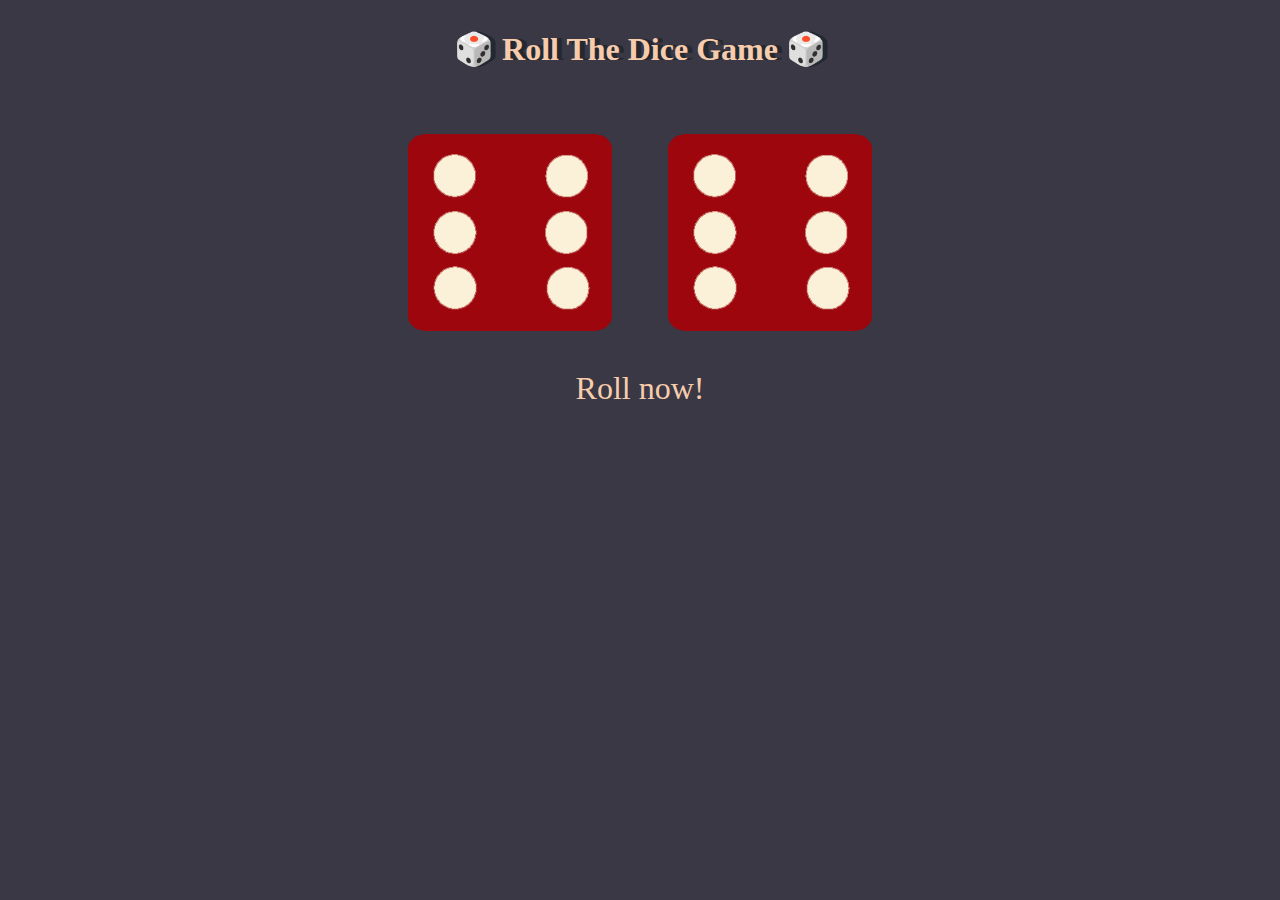
==== index.html @ 5caa9f0d "Rename dicee.html to index.html" ====
<!DOCTYPE html>
<html lang="en">
<head>
  <meta charset="UTF-8">
  <meta http-equiv="X-UA-Compatible" content="IE=edge">
  <meta name="viewport" content="width=device-width, initial-scale=1.0">
  <title>Roll The Dice Game</title>
  <link rel="stylesheet" href="styles.css"/>
</head>
<body>
  <div class="container">
    <h1>&#127922; Roll The Dice Game &#127922;</h1>
    <h2></h2>

    <div class="dice">
      <p>Player One</p>
      <img class="img1" src="images/dice6.png">
    </div>

    <div class="dice">
      <p>Player Two</p>
      <img class="img2" src="images/dice6.png">
    </div>

    <div>
      <button class="btn" onclick="rollDice()">Roll now!</button>
    </div>

  </div>

<script src="index.js" charset="utf-8"></script>
</body>
</html>
---- styles.css ----
.container {
  width: 70%;
  margin: auto;
  text-align: center;
}

.dice {
  text-align: center;
  display: inline-block;

}

body {
  background-color: #3A3845;
}

h1 {
  margin: 30px;
  font-family: 'Lobster', cursive;
  text-shadow: 5px 0 #232931;
  font-size: 2rem;
  color: #F7CCAC;
}

h2 {
  margin: 30px;
  font-family: 'Lobster', cursive;
  text-shadow: 5px 0 #232931;
  font-size: 7rem;
  color: #F7CCAC;
}

p {
  font-size: 2rem;
  color: #F7CCAC;
  font-family: 'Indie Flower', cursive;
}

img {
  width: 80%;
}

footer {
  margin-top: 5%;
  color: #F7CCAC;
  text-align: center;
  font-family: 'Indie Flower', cursive;
}

.btn {
  margin-top: 30px;
  font-family: 'Lobster', cursive;
  font-size: 2rem;
  background-color: Transparent;
  border: none;
  color: #F7CCAC;
}

.btn:hover {
  color: #FAC213;
}
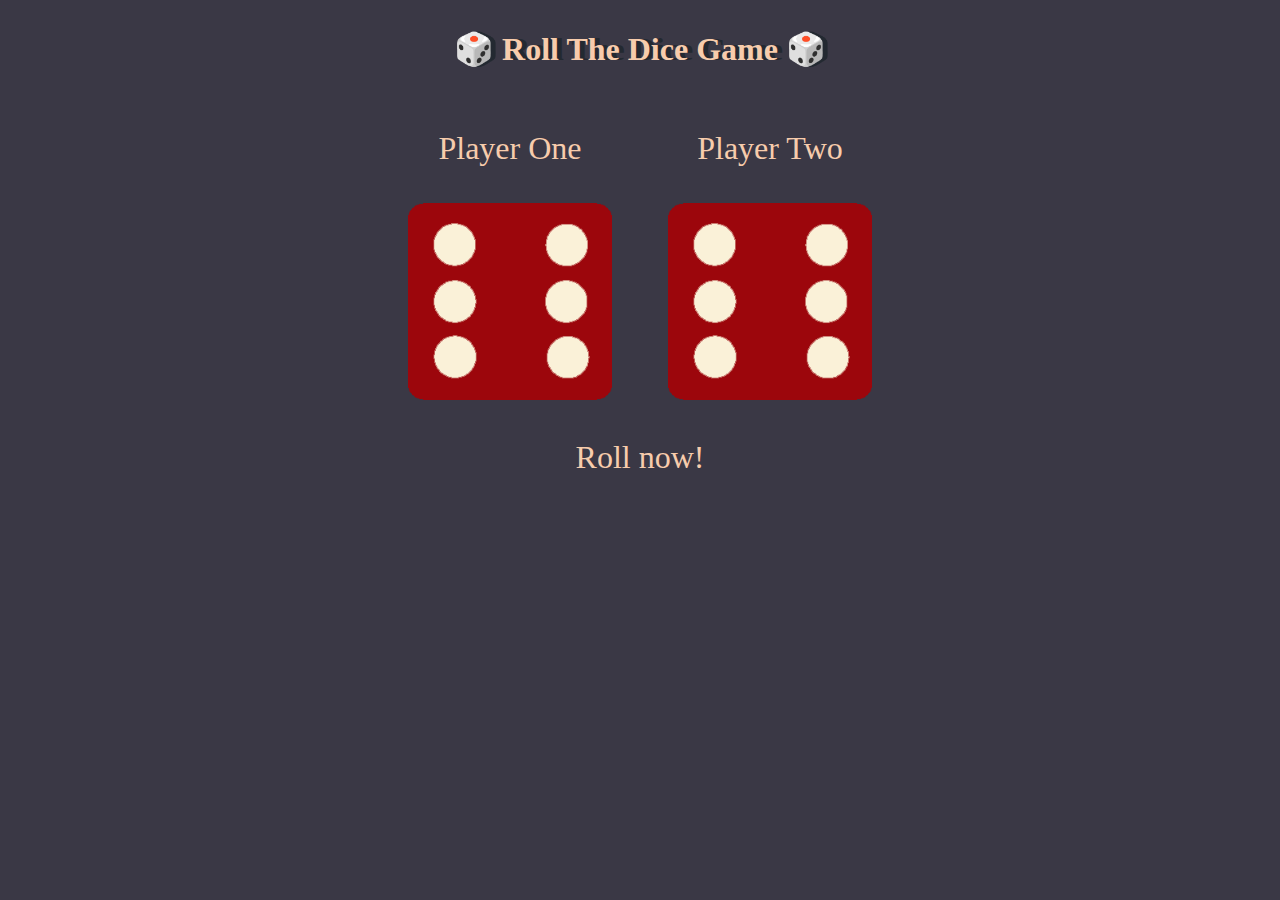
==== commit a7272232: "update js script name" ====
--- a/index.html
+++ b/index.html
@@ -28,6 +28,6 @@
 
   </div>
 
-<script src="index.js" charset="utf-8"></script>
+<script src="script.js" charset="utf-8"></script>
 </body>
 </html>
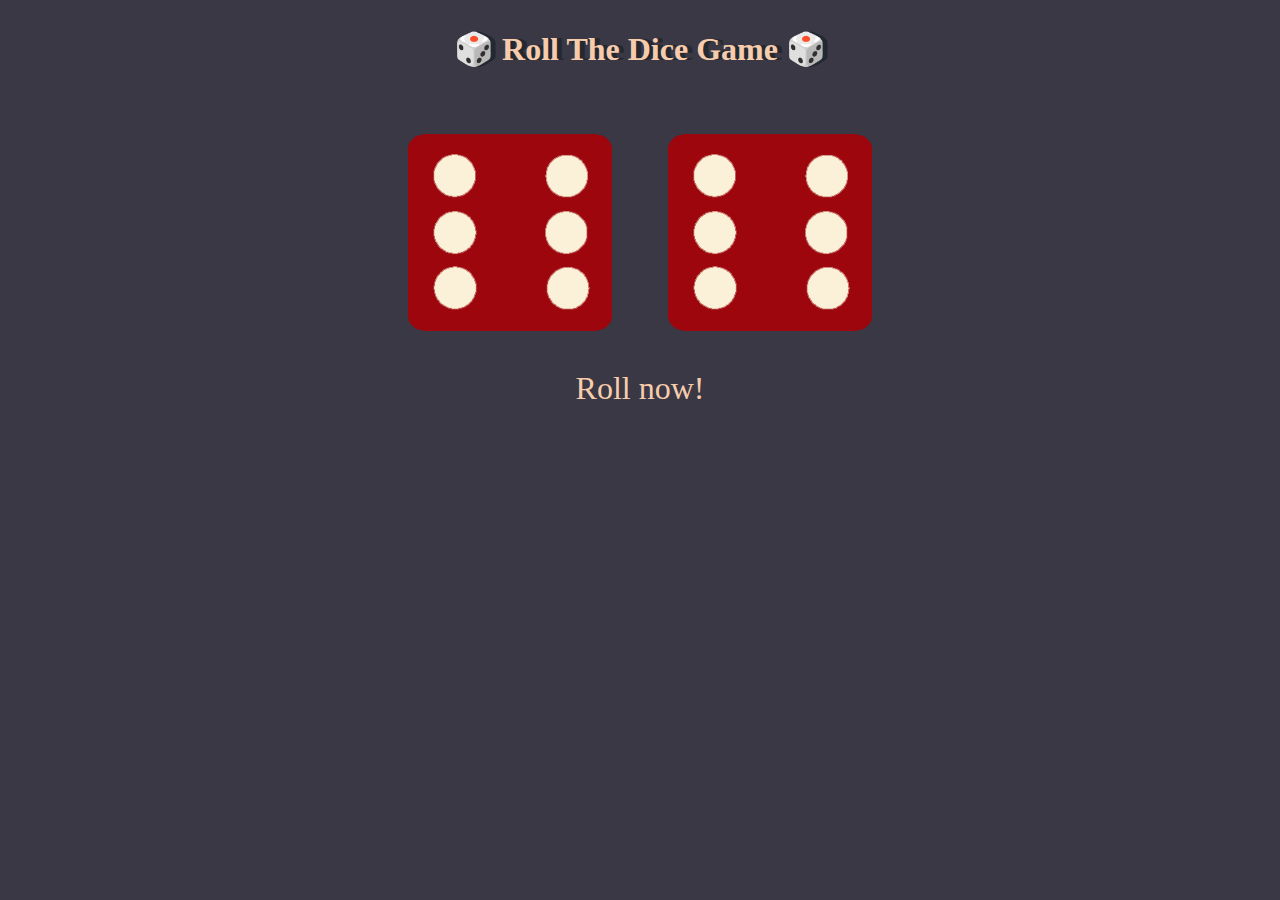
==== commit 5bd613ef: "modified if statement" ====
--- a/index.html
+++ b/index.html
@@ -30,4 +30,4 @@
 
 <script src="script.js" charset="utf-8"></script>
 </body>
-</html>
+</html>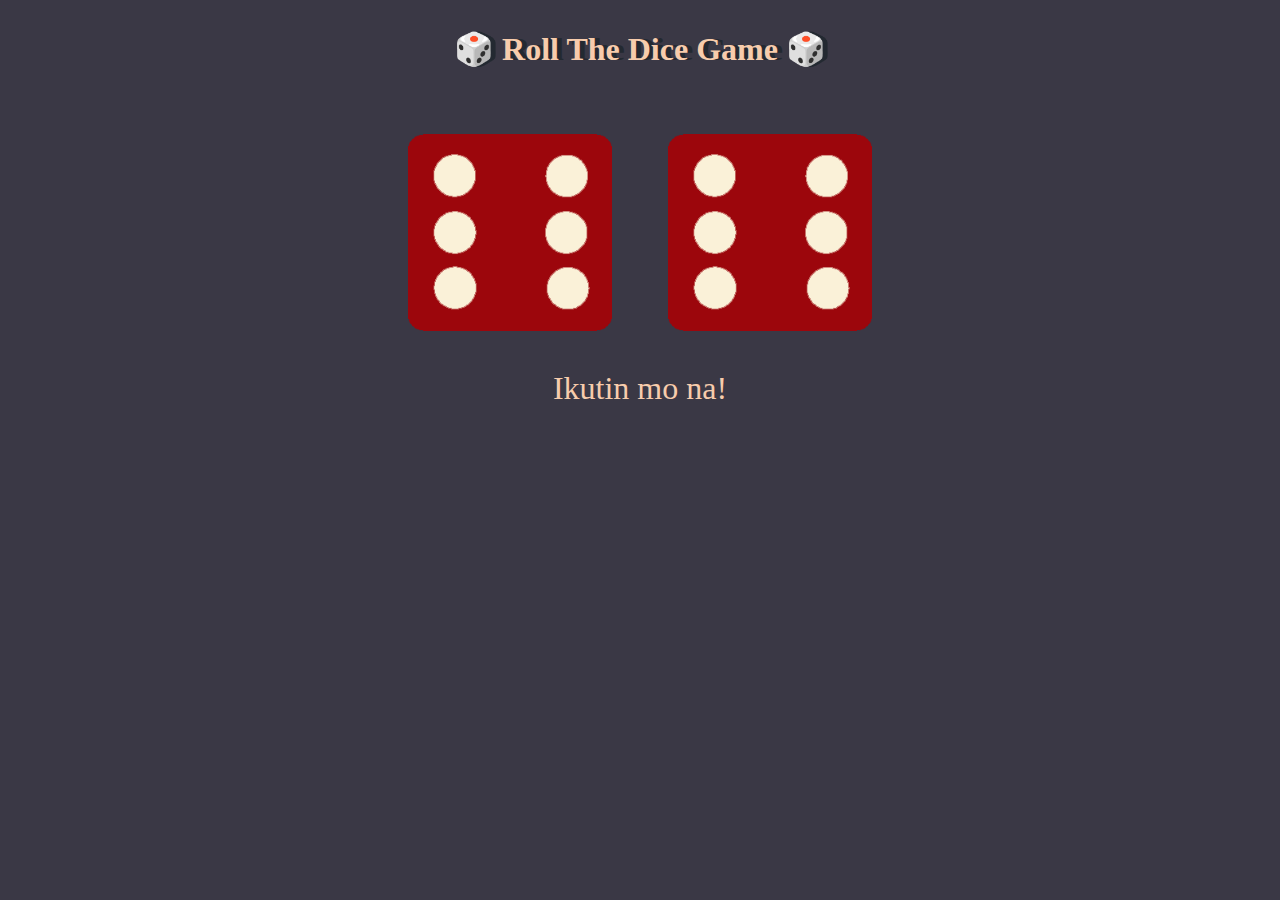
==== commit f8e9eaac: "Update index.html" ====
--- a/index.html
+++ b/index.html
@@ -1,33 +1,32 @@
 <!DOCTYPE html>
 <html lang="en">
-<head>
-  <meta charset="UTF-8">
-  <meta http-equiv="X-UA-Compatible" content="IE=edge">
-  <meta name="viewport" content="width=device-width, initial-scale=1.0">
-  <title>Roll The Dice Game</title>
-  <link rel="stylesheet" href="styles.css"/>
-</head>
-<body>
-  <div class="container">
-    <h1>&#127922; Roll The Dice Game &#127922;</h1>
-    <h2></h2>
+  <head>
+    <meta charset="UTF-8" />
+    <meta http-equiv="X-UA-Compatible" content="IE=edge" />
+    <meta name="viewport" content="width=device-width, initial-scale=1.0" />
+    <title>Roll The Dice Game</title>
+    <link rel="stylesheet" href="styles.css" />
+  </head>
+  <body>
+    <div class="container">
+      <h1>&#127922; Roll The Dice Game &#127922;</h1>
+      <h2></h2>
 
-    <div class="dice">
-      <p>Player One</p>
-      <img class="img1" src="images/dice6.png">
+      <div class="dice">
+        <p>Unang Manlalaro</p>
+        <img class="img1" src="images/dice6.png" />
+      </div>
+
+      <div class="dice">
+        <p>Ikalawang Manlalaro</p>
+        <img class="img2" src="images/dice6.png" />
+      </div>
+
+      <div>
+        <button class="btn" onclick="rollDice()">Ikutin mo na!</button>
+      </div>
     </div>
 
-    <div class="dice">
-      <p>Player Two</p>
-      <img class="img2" src="images/dice6.png">
-    </div>
-
-    <div>
-      <button class="btn" onclick="rollDice()">Roll now!</button>
-    </div>
-
-  </div>
-
-<script src="script.js" charset="utf-8"></script>
-</body>
-</html>+    <script src="script.js" charset="utf-8"></script>
+  </body>
+</html>
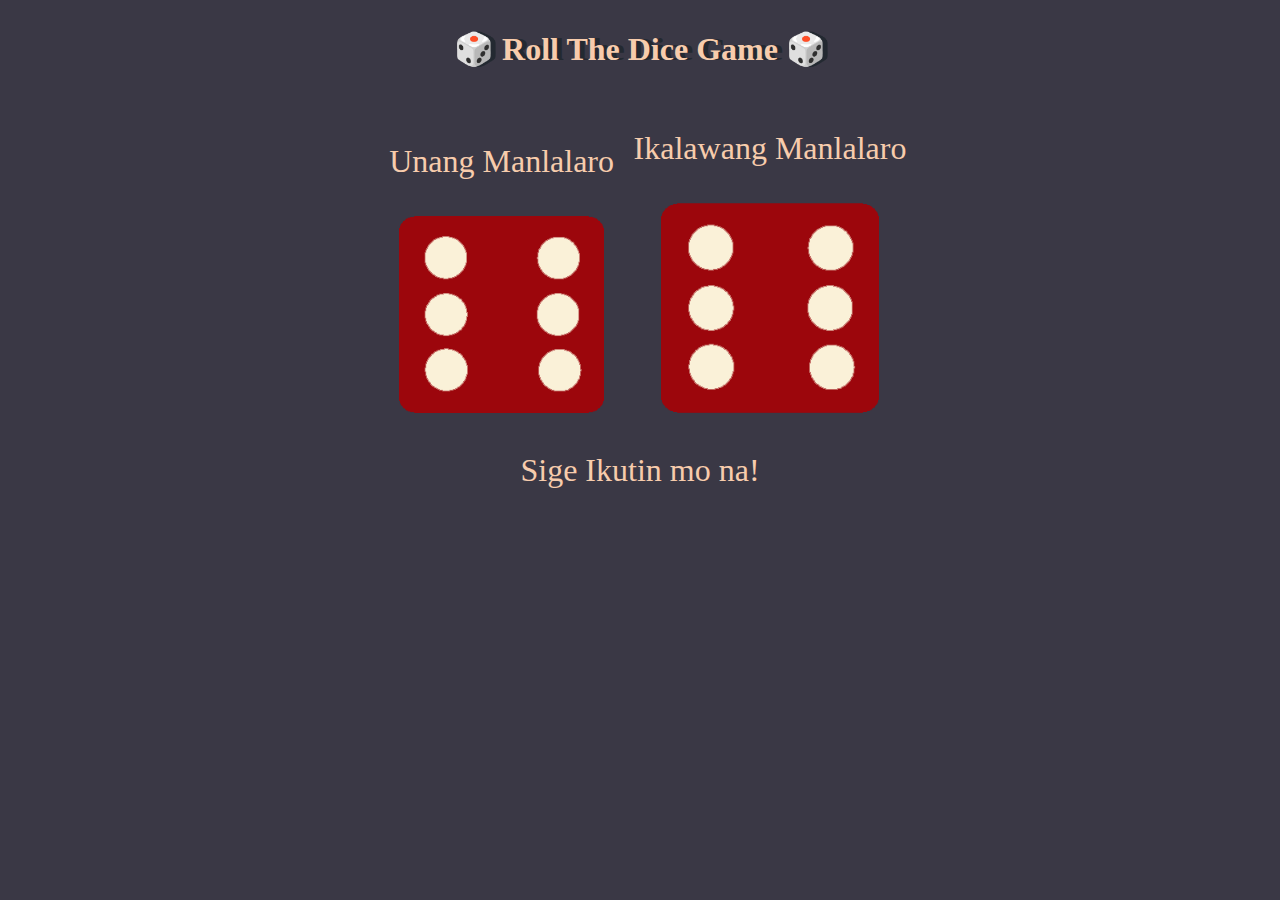
==== commit 1094604a: "dagdag ng sige sa pagikot" ====
--- a/index.html
+++ b/index.html
@@ -23,7 +23,7 @@
       </div>
 
       <div>
-        <button class="btn" onclick="rollDice()">Ikutin mo na!</button>
+        <button class="btn" onclick="rollDice()">Sige Ikutin mo na!</button>
       </div>
     </div>
 
--- a/styles.css
+++ b/styles.css
@@ -7,33 +7,32 @@
 .dice {
   text-align: center;
   display: inline-block;
-
 }
 
 body {
-  background-color: #3A3845;
+  background-color: #3a3845;
 }
 
 h1 {
   margin: 30px;
-  font-family: 'Lobster', cursive;
+  font-family: "Lobster", cursive;
   text-shadow: 5px 0 #232931;
   font-size: 2rem;
-  color: #F7CCAC;
+  color: #f7ccac;
 }
 
 h2 {
   margin: 30px;
-  font-family: 'Lobster', cursive;
+  font-family: "Lobster", cursive;
   text-shadow: 5px 0 #232931;
   font-size: 7rem;
-  color: #F7CCAC;
+  color: #f7ccac;
 }
 
 p {
   font-size: 2rem;
-  color: #F7CCAC;
-  font-family: 'Indie Flower', cursive;
+  color: #f7ccac;
+  font-family: "Indie Flower", cursive;
 }
 
 img {
@@ -42,21 +41,21 @@
 
 footer {
   margin-top: 5%;
-  color: #F7CCAC;
+  color: #f7ccac;
   text-align: center;
-  font-family: 'Indie Flower', cursive;
+  font-family: "Indie Flower", cursive;
 }
 
 .btn {
   margin-top: 30px;
-  font-family: 'Lobster', cursive;
+  font-family: "Lobster", cursive;
   font-size: 2rem;
   background-color: Transparent;
   border: none;
-  color: #F7CCAC;
+  color: #f7ccac;
 }
 
 .btn:hover {
-  color: #FAC213;
+  color: #fac213;
+  text-decoration: underline;
 }
-
